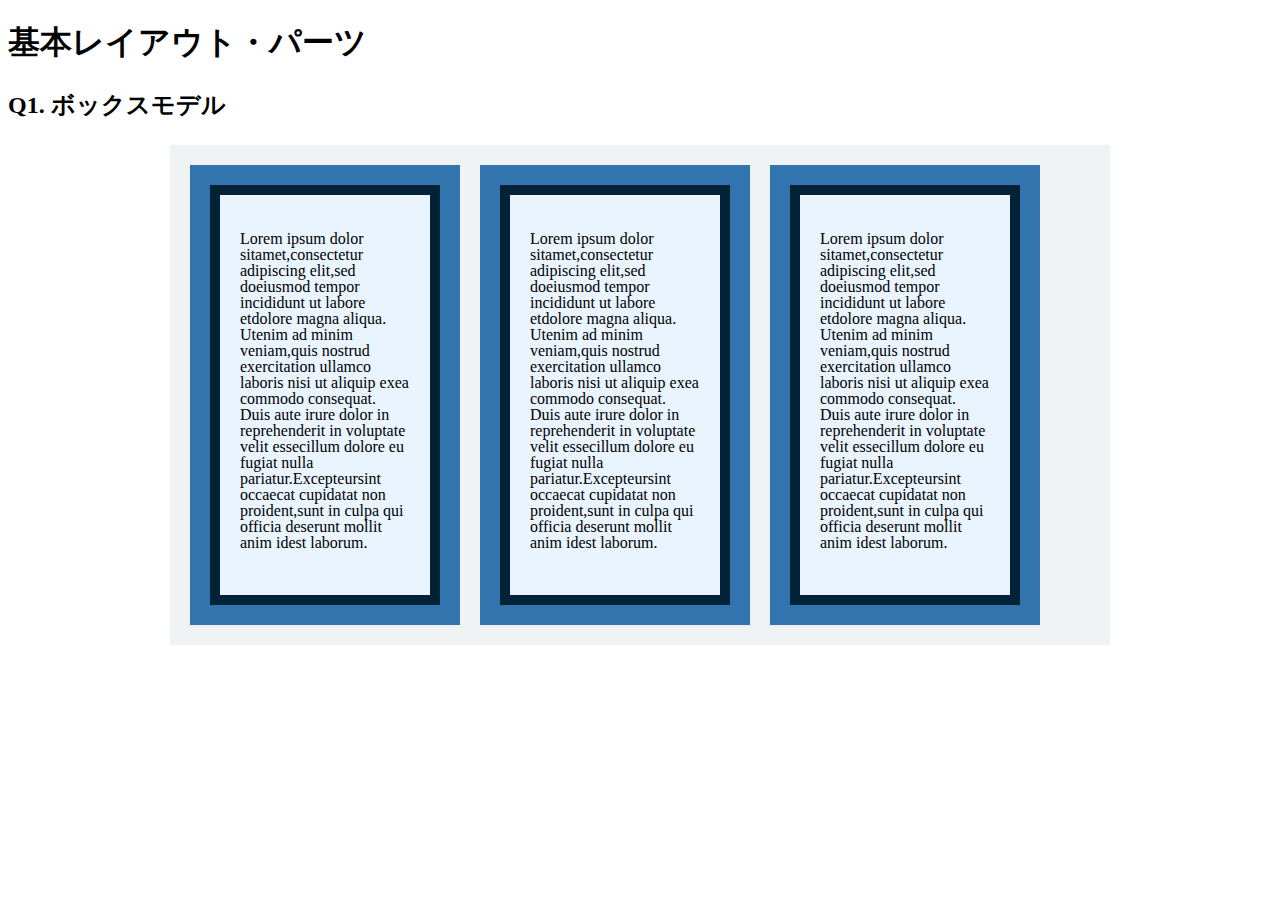
==== layout_parts/q1/index.html @ dc5c7bb5 "初めてのコミット" ====
<!DOCTYPE html>
<html>
  <head>
    <meta charset="utf-8">
    <meta http-equiv="X-UA-Compatible" content="IE=edge">
    <meta name="viewport" content="width=device-width, initial-scale=1.0, maximum-scale=1.0, user-scalable=no">
    <meta name="format-detection" content="telephone=no">
    <title>基本レイアウト・パーツ</title>
    <link rel="stylesheet" href="http://gizumo-inc.github.io/sample/front-lesson/layout_parts_new/assets/css/reset.css">
    <link rel="stylesheet" href="http://gizumo-inc.github.io/sample/front-lesson/layout_parts_new/assets/css/base.css">
    <link rel="stylesheet" href="css/style.css">
  </head>
  <body>
    <div class="wrapper">
      <h1 class="title">基本レイアウト・パーツ</h1>
      <h2 class="headline">
        <p class="headline__text">Q1. ボックスモデル</p>
      </h2>
      <div class="box">
        <!--
             giztechのレイアウトパーツのページに書かれているボックスモデルについての説明は読みましたか。
             読んでない場合は先に読んでください。

             この問題はmarginとpaddingとborderをうまく使ってボックスを配置する問題です。
             レイアウトとしては、1つの大きなボックスの中に3つのボックスが横並びになっていて、
             さらにその3つのボックスの中にそれぞれ1つずつボックスが入っている形になっています。
             3つのボックスはfloatで横並びにしているので、clearfixでの解除も忘れないようにしてください。

             ■この問題で使う大事なプロパティ
             ・margin
             ・padding
             ・border
             ・float
        -->
        <!-- 回答はクラスq1の要素の中に書いてね -->
        <!-- すでについてるクラスにはstyleを指定しない。styleをつける場合は自分で新たにクラスをつけること -->
        <div class="q1">
          <div class="mainbox">
            <div class="clearbox">
              <div class="clearfix">
                <div class="bluebox">
                  <div class="textbox">
                    <p class="text">Lorem ipsum dolor sitamet,consectetur
                      adipiscing elit,sed doeiusmod tempor
                      incididunt ut labore etdolore magna aliqua. Utenim ad minim veniam,quis nostrud
                      exercitation ullamco laboris nisi ut aliquip exea commodo consequat.
                      Duis aute irure dolor in reprehenderit in voluptate velit essecillum dolore eu fugiat nulla pariatur.Excepteursint occaecat cupidatat non proident,sunt in culpa qui officia deserunt mollit anim idest laborum.
                    </p>
                  </div>
                </div>
                <div class="bluebox">
                  <div class="textbox">
                    <p class="text">Lorem ipsum dolor sitamet,consectetur
                      adipiscing elit,sed doeiusmod tempor
                      incididunt ut labore etdolore magna aliqua. Utenim ad minim veniam,quis nostrud
                      exercitation ullamco laboris nisi ut aliquip exea commodo consequat.
                      Duis aute irure dolor in reprehenderit in voluptate velit essecillum dolore eu fugiat nulla pariatur.Excepteursint occaecat cupidatat non proident,sunt in culpa qui officia deserunt mollit anim idest laborum.
                    </p>
                  </div>
                </div>
                <div class="bluebox">
                  <div class="textbox">
                    <p class="text">Lorem ipsum dolor sitamet,consectetur
                      adipiscing elit,sed doeiusmod tempor
                      incididunt ut labore etdolore magna aliqua. Utenim ad minim veniam,quis nostrud
                      exercitation ullamco laboris nisi ut aliquip exea commodo consequat.
                      Duis aute irure dolor in reprehenderit in voluptate velit essecillum dolore eu fugiat nulla pariatur.Excepteursint occaecat cupidatat non proident,sunt in culpa qui officia deserunt mollit anim idest laborum.
                    </p>
                  </div>
                </div>
              </div>
            </div>
          </div>
        </div>
        <!-- 回答はクラスq1の要素の中に書いてね -->
      </div>
    </div>
  </body>
</html>
---- layout_parts/q1/css/style.css ----
@charset "UTF-8";

/* 回答はここに書いてね */
.clearfix::after{
  content: "";
  display: block;
  clear: both;
}
.mainbox {
  background-color: #eff3f4;
  margin: 0 auto;
  width: 940px;
  height: 500px;
  position: relative;
}
.clearbox {
  position: absolute;
  top: 20px;
  left: 20px;
}
.bluebox {
  width: 230px;
  height: 420px;
  background-color: #eaf4ff;
  border: solid 20px #3274ae;
  float: left;
  margin-left: 20px;
}
.textbox {
  width: 170px;
  height: 360px;
  padding: 20px;
  border: solid 10px #022336;
}
.clearbox .bluebox:first-child {
  margin-left: 0;
}
.text {
  font-size: 16px;
  line-height: 16px;
}
/* 回答はここに書いてね */
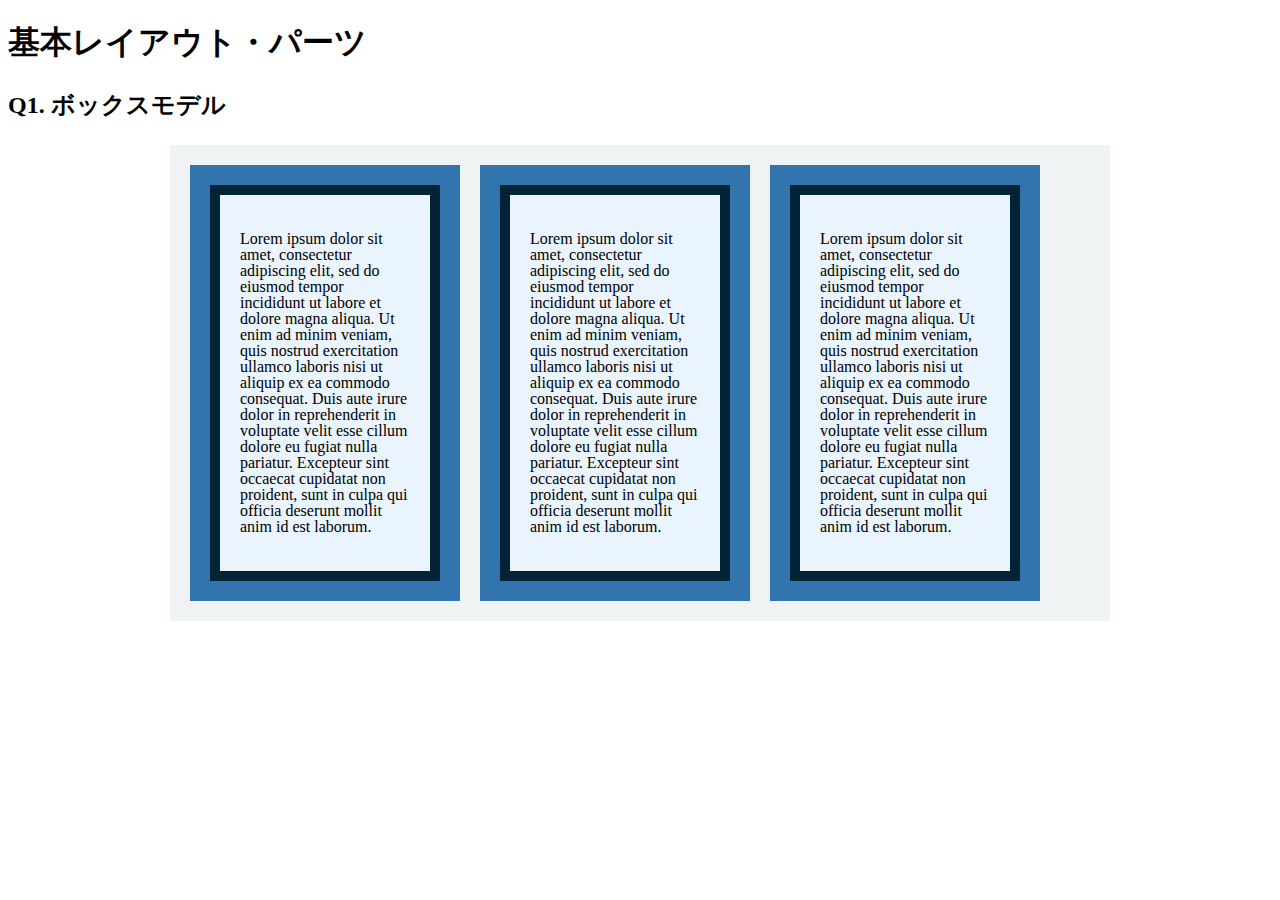
==== commit ab520b95: "2回目のコミット" ====
--- a/layout_parts/q1/index.html
+++ b/layout_parts/q1/index.html
@@ -34,44 +34,25 @@
         -->
         <!-- 回答はクラスq1の要素の中に書いてね -->
         <!-- すでについてるクラスにはstyleを指定しない。styleをつける場合は自分で新たにクラスをつけること -->
-        <div class="q1">
-          <div class="mainbox">
-            <div class="clearbox">
-              <div class="clearfix">
-                <div class="bluebox">
-                  <div class="textbox">
-                    <p class="text">Lorem ipsum dolor sitamet,consectetur
-                      adipiscing elit,sed doeiusmod tempor
-                      incididunt ut labore etdolore magna aliqua. Utenim ad minim veniam,quis nostrud
-                      exercitation ullamco laboris nisi ut aliquip exea commodo consequat.
-                      Duis aute irure dolor in reprehenderit in voluptate velit essecillum dolore eu fugiat nulla pariatur.Excepteursint occaecat cupidatat non proident,sunt in culpa qui officia deserunt mollit anim idest laborum.
-                    </p>
-                  </div>
+          <div class="q1">
+            <div class="clearfix">
+              <div class="bluebox">
+                <div class="textbox">
+                  <p class="text">Lorem ipsum dolor sit amet, consectetur adipiscing elit, sed do eiusmod tempor incididunt ut labore et dolore magna aliqua. Ut enim ad minim veniam, quis nostrud exercitation ullamco laboris nisi ut aliquip ex ea commodo consequat. Duis aute irure dolor in reprehenderit in voluptate velit esse cillum dolore eu fugiat nulla pariatur. Excepteur sint occaecat cupidatat non proident, sunt in culpa qui officia deserunt mollit anim id est laborum.</p>
                 </div>
-                <div class="bluebox">
-                  <div class="textbox">
-                    <p class="text">Lorem ipsum dolor sitamet,consectetur
-                      adipiscing elit,sed doeiusmod tempor
-                      incididunt ut labore etdolore magna aliqua. Utenim ad minim veniam,quis nostrud
-                      exercitation ullamco laboris nisi ut aliquip exea commodo consequat.
-                      Duis aute irure dolor in reprehenderit in voluptate velit essecillum dolore eu fugiat nulla pariatur.Excepteursint occaecat cupidatat non proident,sunt in culpa qui officia deserunt mollit anim idest laborum.
-                    </p>
-                  </div>
+              </div>
+              <div class="bluebox">
+                <div class="textbox">
+                  <p class="text">Lorem ipsum dolor sit amet, consectetur adipiscing elit, sed do eiusmod tempor incididunt ut labore et dolore magna aliqua. Ut enim ad minim veniam, quis nostrud exercitation ullamco laboris nisi ut aliquip ex ea commodo consequat. Duis aute irure dolor in reprehenderit in voluptate velit esse cillum dolore eu fugiat nulla pariatur. Excepteur sint occaecat cupidatat non proident, sunt in culpa qui officia deserunt mollit anim id est laborum.</p>
                 </div>
-                <div class="bluebox">
-                  <div class="textbox">
-                    <p class="text">Lorem ipsum dolor sitamet,consectetur
-                      adipiscing elit,sed doeiusmod tempor
-                      incididunt ut labore etdolore magna aliqua. Utenim ad minim veniam,quis nostrud
-                      exercitation ullamco laboris nisi ut aliquip exea commodo consequat.
-                      Duis aute irure dolor in reprehenderit in voluptate velit essecillum dolore eu fugiat nulla pariatur.Excepteursint occaecat cupidatat non proident,sunt in culpa qui officia deserunt mollit anim idest laborum.
-                    </p>
-                  </div>
+              </div>
+              <div class="bluebox">
+                <div class="textbox">
+                  <p class="text">Lorem ipsum dolor sit amet, consectetur adipiscing elit, sed do eiusmod tempor incididunt ut labore et dolore magna aliqua. Ut enim ad minim veniam, quis nostrud exercitation ullamco laboris nisi ut aliquip ex ea commodo consequat. Duis aute irure dolor in reprehenderit in voluptate velit esse cillum dolore eu fugiat nulla pariatur. Excepteur sint occaecat cupidatat non proident, sunt in culpa qui officia deserunt mollit anim id est laborum.</p>
                 </div>
               </div>
             </div>
           </div>
-        </div>
         <!-- 回答はクラスq1の要素の中に書いてね -->
       </div>
     </div>
--- a/layout_parts/q1/css/style.css
+++ b/layout_parts/q1/css/style.css
@@ -6,33 +6,25 @@
   display: block;
   clear: both;
 }
-.mainbox {
+.clearfix {
   background-color: #eff3f4;
   margin: 0 auto;
-  width: 940px;
-  height: 500px;
-  position: relative;
-}
-.clearbox {
-  position: absolute;
-  top: 20px;
-  left: 20px;
+  padding: 20px;
+  width: 900px;
 }
 .bluebox {
-  width: 230px;
-  height: 420px;
-  background-color: #eaf4ff;
-  border: solid 20px #3274ae;
   float: left;
   margin-left: 20px;
+  padding: 20px;
+  width: 230px;
+  background-color: #3274ae;
 }
 .textbox {
-  width: 170px;
-  height: 360px;
   padding: 20px;
   border: solid 10px #022336;
+  background-color: #eaf4ff;
 }
-.clearbox .bluebox:first-child {
+.clearfix .bluebox:first-child {
   margin-left: 0;
 }
 .text {
